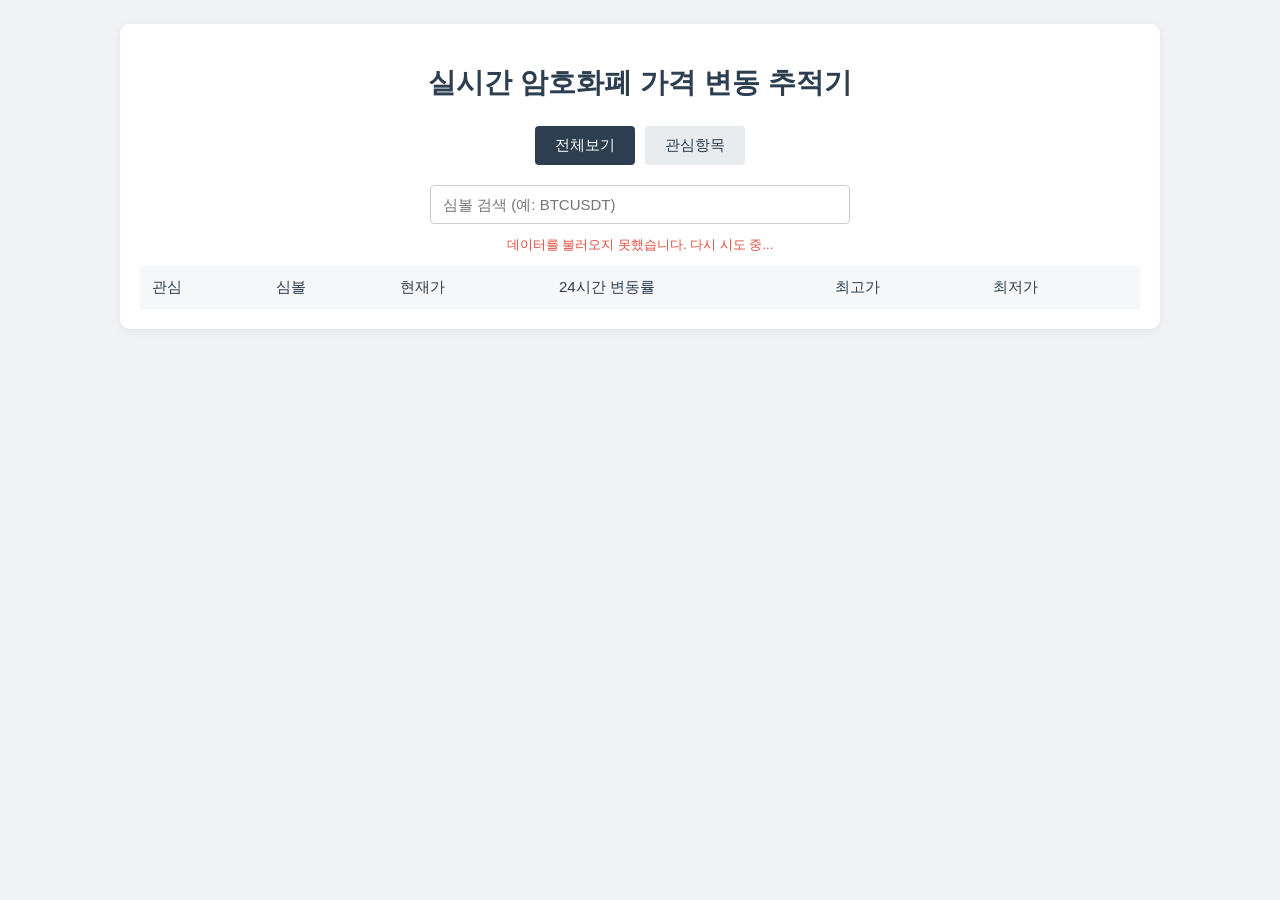
==== index.html @ f1ba5d6a "Add files via upload" ====
<!DOCTYPE html>
<html lang="ko">
<head>
  <meta charset="UTF-8" />
  <meta name="viewport" content="width=device-width, initial-scale=1.0" />
  <title>실시간 암호화폐 가격 변동 추적기</title>
  <link rel="stylesheet" href="style.css" />
</head>
<body>
  <div class="container">
    <h1>실시간 암호화폐 가격 변동 추적기</h1>

    <!-- 탭 -->
    <div class="tabs">
      <button class="tab-btn active" data-tab="all">전체보기</button>
      <button class="tab-btn" data-tab="favorites">관심항목</button>
    </div>

    <!-- 검색 -->
    <input
      type="text"
      id="search"
      placeholder="심볼 검색 (예: BTCUSDT)"
      autocomplete="off"
    />

    <p class="status" id="status">데이터를 불러오는 중...</p>

    <!-- 목록 -->
    <div class="table-wrap">
      <table>
        <thead>
          <tr>
            <th>관심</th>
            <th>심볼</th>
            <th>현재가</th>
            <th>24시간 변동률</th>
            <th>최고가</th>
            <th>최저가</th>
          </tr>
        </thead>
        <tbody id="coin-list"></tbody>
      </table>
    </div>
  </div>

  <script src="script.js"></script>
</body>
</html>
---- style.css ----
* {
  margin: 0;
  padding: 0;
  box-sizing: border-box;
}

body {
  font-family: "Pretendard", "Apple SD Gothic Neo", "Malgun Gothic", sans-serif;
  background-color: #f0f2f5;
  color: #2c3e50;
  padding: 24px 16px;
}

.container {
  max-width: 1040px;
  margin: 0 auto;
  background: #fff;
  border-radius: 10px;
  box-shadow: 0 2px 10px rgba(0, 0, 0, 0.06);
  padding: 40px 20px 20px;
}

h1 {
  text-align: center;
  font-size: 28px;
  margin-bottom: 24px;
}

/* 탭 */
.tabs {
  display: flex;
  justify-content: center;
  gap: 10px;
  margin-bottom: 20px;
}

.tab-btn {
  border: none;
  background: #e9ecef;
  color: #2c3e50;
  padding: 10px 20px;
  border-radius: 4px;
  font-size: 15px;
  cursor: pointer;
  transition: background 0.2s;
}

.tab-btn:hover {
  background: #dde1e5;
}

.tab-btn.active {
  background: #2c3e50;
  color: #fff;
}

/* 검색 */
#search {
  display: block;
  width: 100%;
  max-width: 420px;
  margin: 0 auto 12px;
  padding: 10px 12px;
  font-size: 15px;
  border: 1px solid #ccc;
  border-radius: 4px;
  outline: none;
}

#search:focus {
  border: 2px solid #2c3e50;
  padding: 9px 11px;
}

.status {
  text-align: center;
  font-size: 13px;
  color: #888;
  margin-bottom: 12px;
  min-height: 18px;
}

.status.error {
  color: #e74c3c;
}

/* 테이블 */
.table-wrap {
  overflow-x: auto;
}

table {
  width: 100%;
  border-collapse: collapse;
  font-size: 15px;
}

thead th {
  background: #f6f7f9;
  text-align: left;
  padding: 12px;
  font-weight: 500;
  white-space: nowrap;
}

tbody td {
  padding: 12px;
  border-bottom: 1px solid #eee;
  white-space: nowrap;
}

tbody tr:hover {
  background: #fafbfc;
}

.symbol {
  font-weight: 700;
}

/* 관심 별 */
.star-btn {
  border: none;
  background: none;
  font-size: 20px;
  cursor: pointer;
  color: #bbb;
  line-height: 1;
  padding: 0 4px;
}

.star-btn.on {
  color: #f1c40f;
}

/* 상승 / 하락 */
.up {
  color: #e74c3c;
  font-weight: 700;
}

.down {
  color: #3498db;
  font-weight: 700;
}

.empty {
  text-align: center;
  color: #999;
  padding: 40px 0;
}
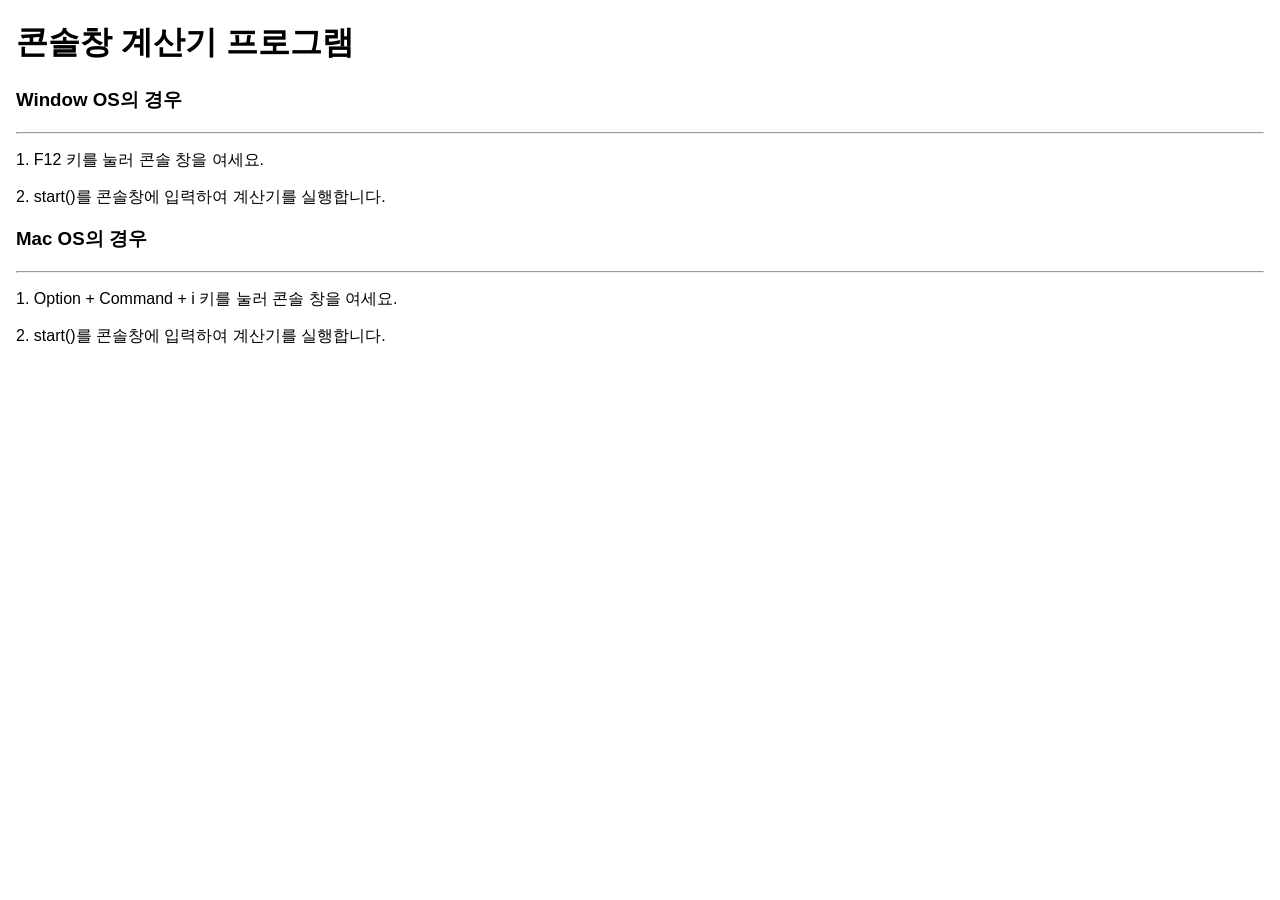
==== commit b7faf4c3: "Add files via upload" ====
--- a/index.html
+++ b/index.html
@@ -3,47 +3,27 @@
 <head>
   <meta charset="UTF-8" />
   <meta name="viewport" content="width=device-width, initial-scale=1.0" />
-  <title>실시간 암호화폐 가격 변동 추적기</title>
-  <link rel="stylesheet" href="style.css" />
+  <title>콘솔창 계산기 프로그램</title>
+  <style>
+    body {
+      font-family: "Pretendard", "Apple SD Gothic Neo", "Malgun Gothic", sans-serif;
+      padding: 0 8px;
+    }
+  </style>
 </head>
 <body>
-  <div class="container">
-    <h1>실시간 암호화폐 가격 변동 추적기</h1>
+  <h1>콘솔창 계산기 프로그램</h1>
 
-    <!-- 탭 -->
-    <div class="tabs">
-      <button class="tab-btn active" data-tab="all">전체보기</button>
-      <button class="tab-btn" data-tab="favorites">관심항목</button>
-    </div>
+  <h3>Window OS의 경우</h3>
+  <hr />
+  <p>1. F12 키를 눌러 콘솔 창을 여세요.</p>
+  <p>2. start()를 콘솔창에 입력하여 계산기를 실행합니다.</p>
 
-    <!-- 검색 -->
-    <input
-      type="text"
-      id="search"
-      placeholder="심볼 검색 (예: BTCUSDT)"
-      autocomplete="off"
-    />
+  <h3>Mac OS의 경우</h3>
+  <hr />
+  <p>1. Option + Command + i 키를 눌러 콘솔 창을 여세요.</p>
+  <p>2. start()를 콘솔창에 입력하여 계산기를 실행합니다.</p>
 
-    <p class="status" id="status">데이터를 불러오는 중...</p>
-
-    <!-- 목록 -->
-    <div class="table-wrap">
-      <table>
-        <thead>
-          <tr>
-            <th>관심</th>
-            <th>심볼</th>
-            <th>현재가</th>
-            <th>24시간 변동률</th>
-            <th>최고가</th>
-            <th>최저가</th>
-          </tr>
-        </thead>
-        <tbody id="coin-list"></tbody>
-      </table>
-    </div>
-  </div>
-
-  <script src="script.js"></script>
+  <script src="calculator.js"></script>
 </body>
 </html>
